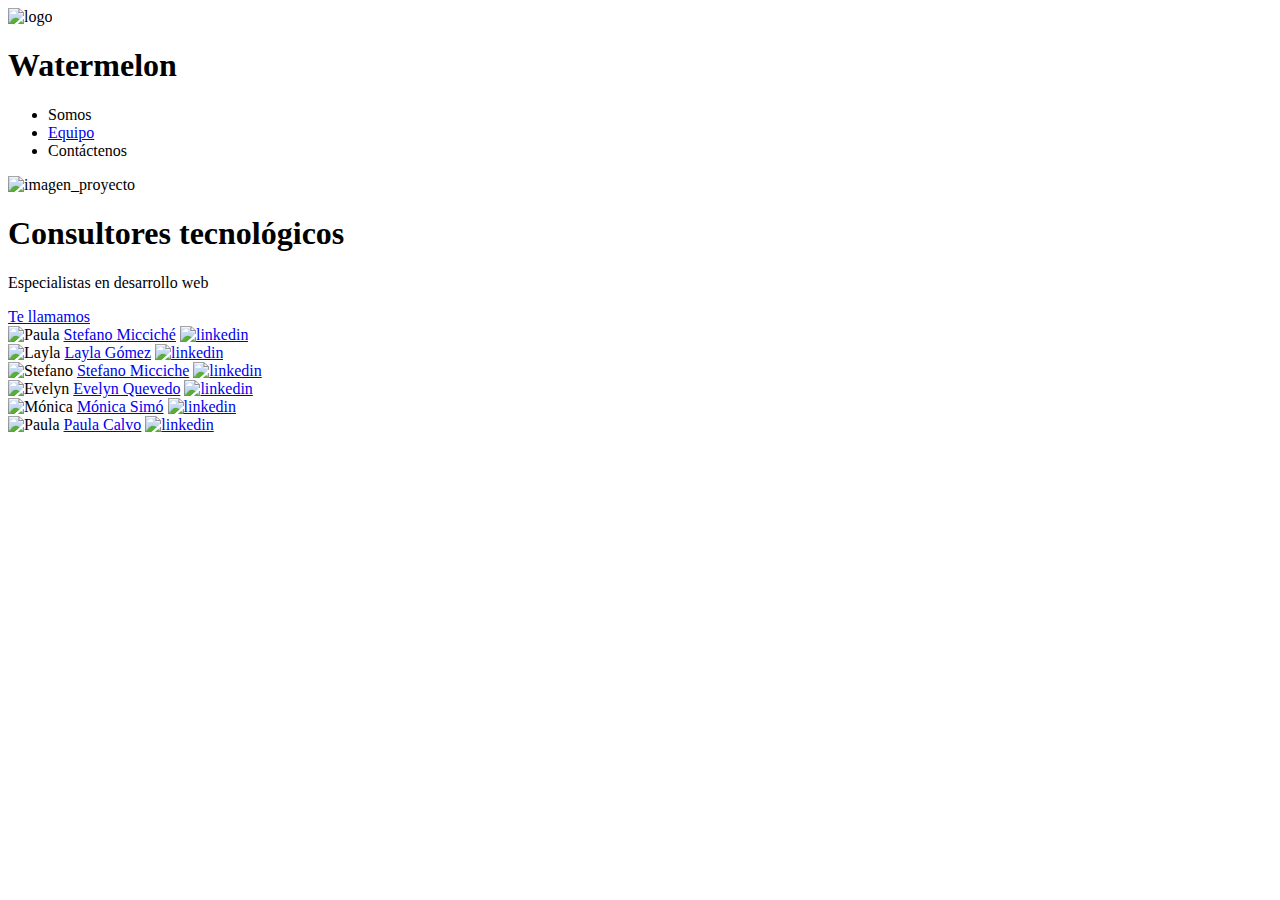
==== index.html @ fc245089 "Refactor: refactor consultores" ====
<!DOCTYPE html>
<link rel="stylesheet" type="text/css" href="style.css">
<link href="https://fonts.googleapis.com/css?family=Bubblegum Sans" rel="stylesheet">
<link rel="icon" type="image/jpg" href="imagenes/logo_cortado-removebg-preview__1__480.png"/>
<html lang="en">
<head>
    <meta charset="UTF-8">
    <meta name="viewport" content="width=device-width, initial-scale=1.0">
    <title>Watermelon Project</title>
</head>

<body>

    <section class="mainmenu">
        <img id="logo" src="imagenes/logo_cortado-removebg-preview__1__480.png" alt="logo">
        <h1 class="titulo">Watermelon</h1>
        <ul>
            <li><a> Somos </a></li>
            <li><a id="Equipo" href="index.html"> Equipo </a></li>
            <li><a> Contáctenos </a></li>
        </ul>
    </section>

    <div class="Cuerpo">
        <img id="grupo" src="/imagenes/threeteam.png" alt="imagen_proyecto" >
        <section class="texto_cuerpo">
            <h1>Consultores tecnológicos</h1>
            <p>Especialistas en desarrollo web</p>
            <a id="boton" href="enlace.com">Te llamamos</a>
        </section>
    </div>

    <div class="Carta">

        <div id="Foto_consultor">
            <img id="Foto" src="imagenes/husky.jpg" alt="Paula">
            <a id="enlacefoto" href="stefano.html">Stefano Micciché</a>
            <a href="https://www.linkedin.com/in/paulacalvogarcia2001/"> <img class="logolinkedin"  src="imagenes/linkedinlogo.png" alt="linkedin">
            </a> 
        </div>
        <div id="Foto_consultor">
            <img id="Foto" src="imagenes/gatonegro.jpg" alt="Layla">
            <a id="enlacefoto" href="elena.html">Layla Gómez</a>
            <a href="https://www.linkedin.com/in/layla-gomez/"> <img class="logolinkedin"  src="imagenes/linkedinlogo.png" alt="linkedin">
            </a> 
        </div>

        <div id="Foto_consultor">
            <img id="Foto" src="imagenes/perrosalchicha.jpg" alt="Stefano">
            <a id="enlacefoto" href="ivan.html">Stefano Micciche</a>
            <a href="https://www.linkedin.com/in/stefano-micciche-48949021b/"> <img class="logolinkedin"  src="imagenes/linkedinlogo.png" alt="linkedin">
            </a>  
        </div>
       
        <div id="Foto_consultor">
            <img id="Foto" src="imagenes/gatopeludo.jpg" alt="Evelyn">
            <a id="enlacefoto" href="monica.html">Evelyn Quevedo</a>
            <a href="https://www.linkedin.com/in/evelyn-quevedo-garrido/"> <img class="logolinkedin"  src="imagenes/linkedinlogo.png" alt="linkedin">
            </a>        
        </div>
            
        <div id="Foto_consultor">
            <img id="Foto" src="imagenes/gatopeludo.jpg" alt="Mónica">
            <a id="enlacefoto" href="monica.html">Mónica Simó</a>
            <a href="www.linkedin.com/in/mónica-simó"> <img class="logolinkedin"  src="imagenes/linkedinlogo.png" alt="linkedin">
            </a>        
        </div>

        <div id="Foto_consultor">
            <img id="Foto" src="imagenes/gatopeludo.jpg" alt="Paula">
            <a id="enlacefoto" href="monica.html">Paula Calvo</a>
            <a href="www.linkedin.com/in/mónica-simó"> <img class="logolinkedin"  src="imagenes/linkedinlogo.png" alt="linkedin">
            </a>        
        </div>

    </div>
    </ul>
</body>
</html>
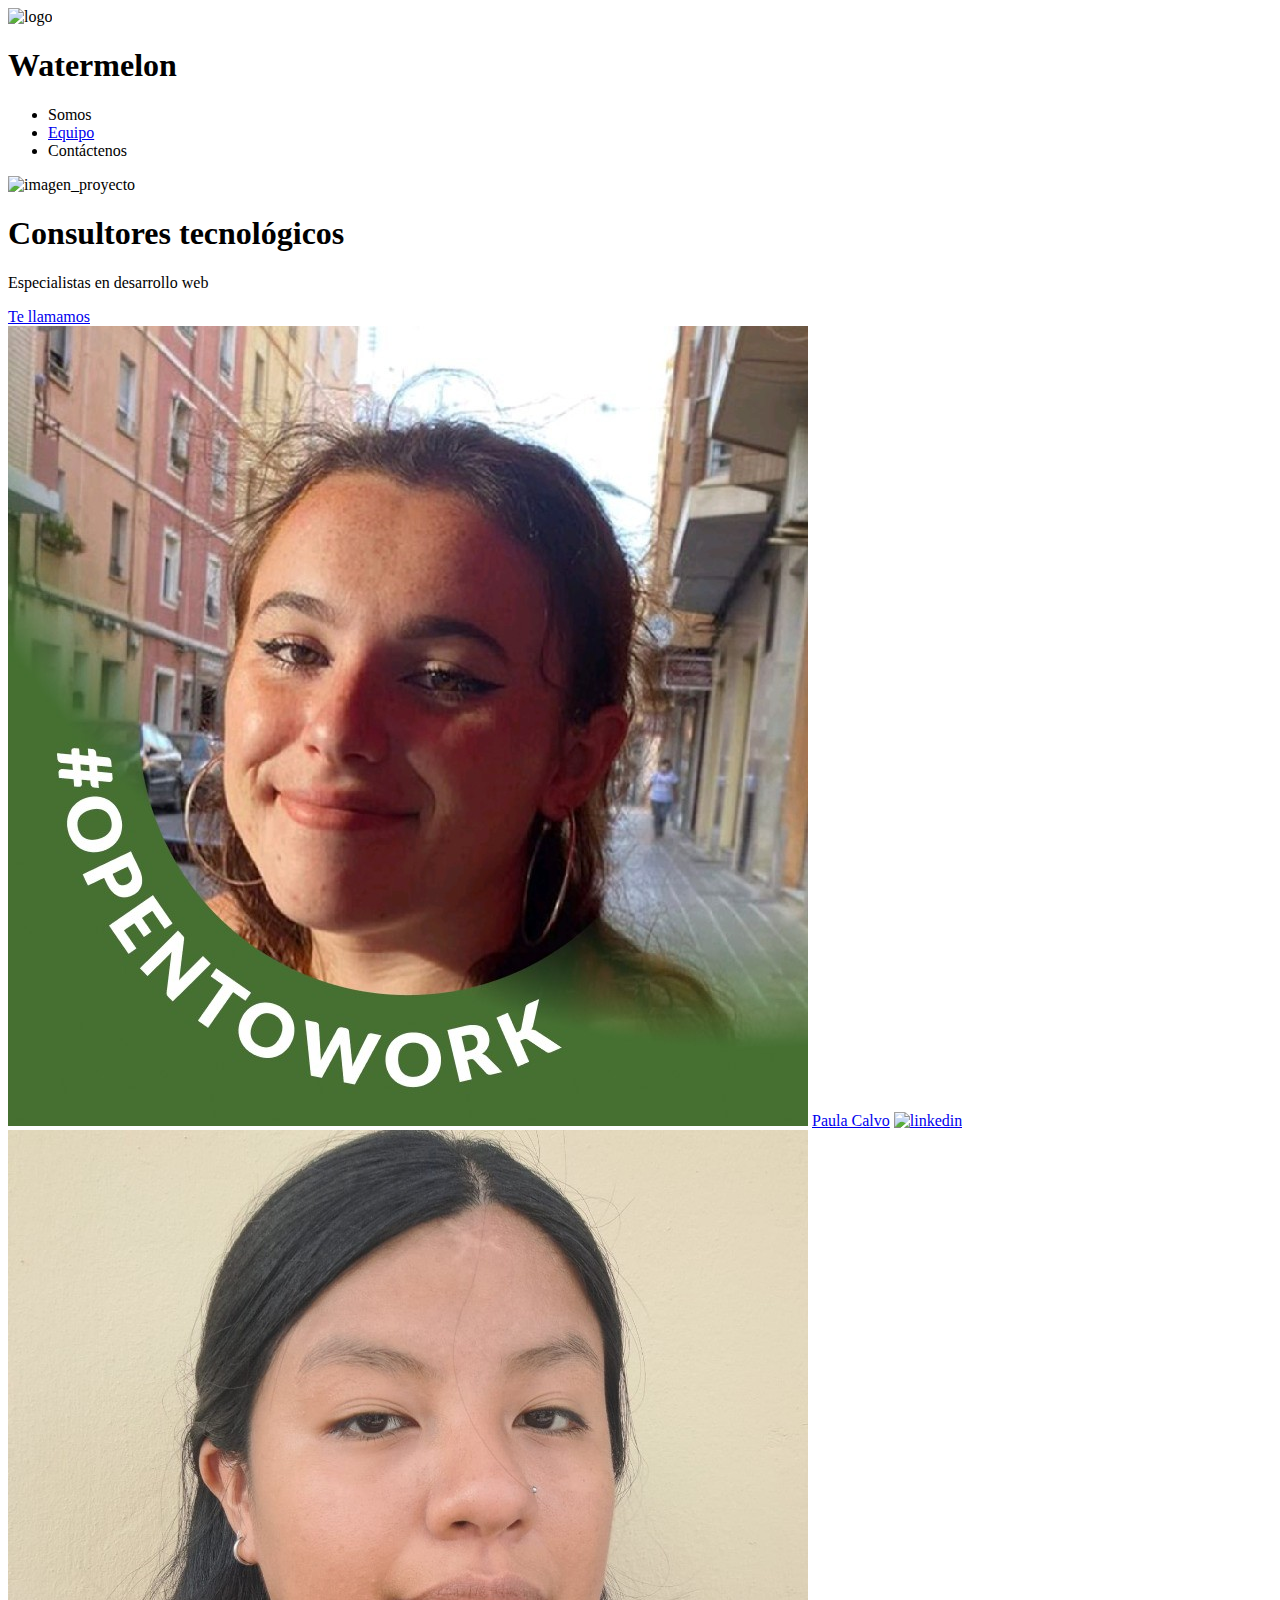
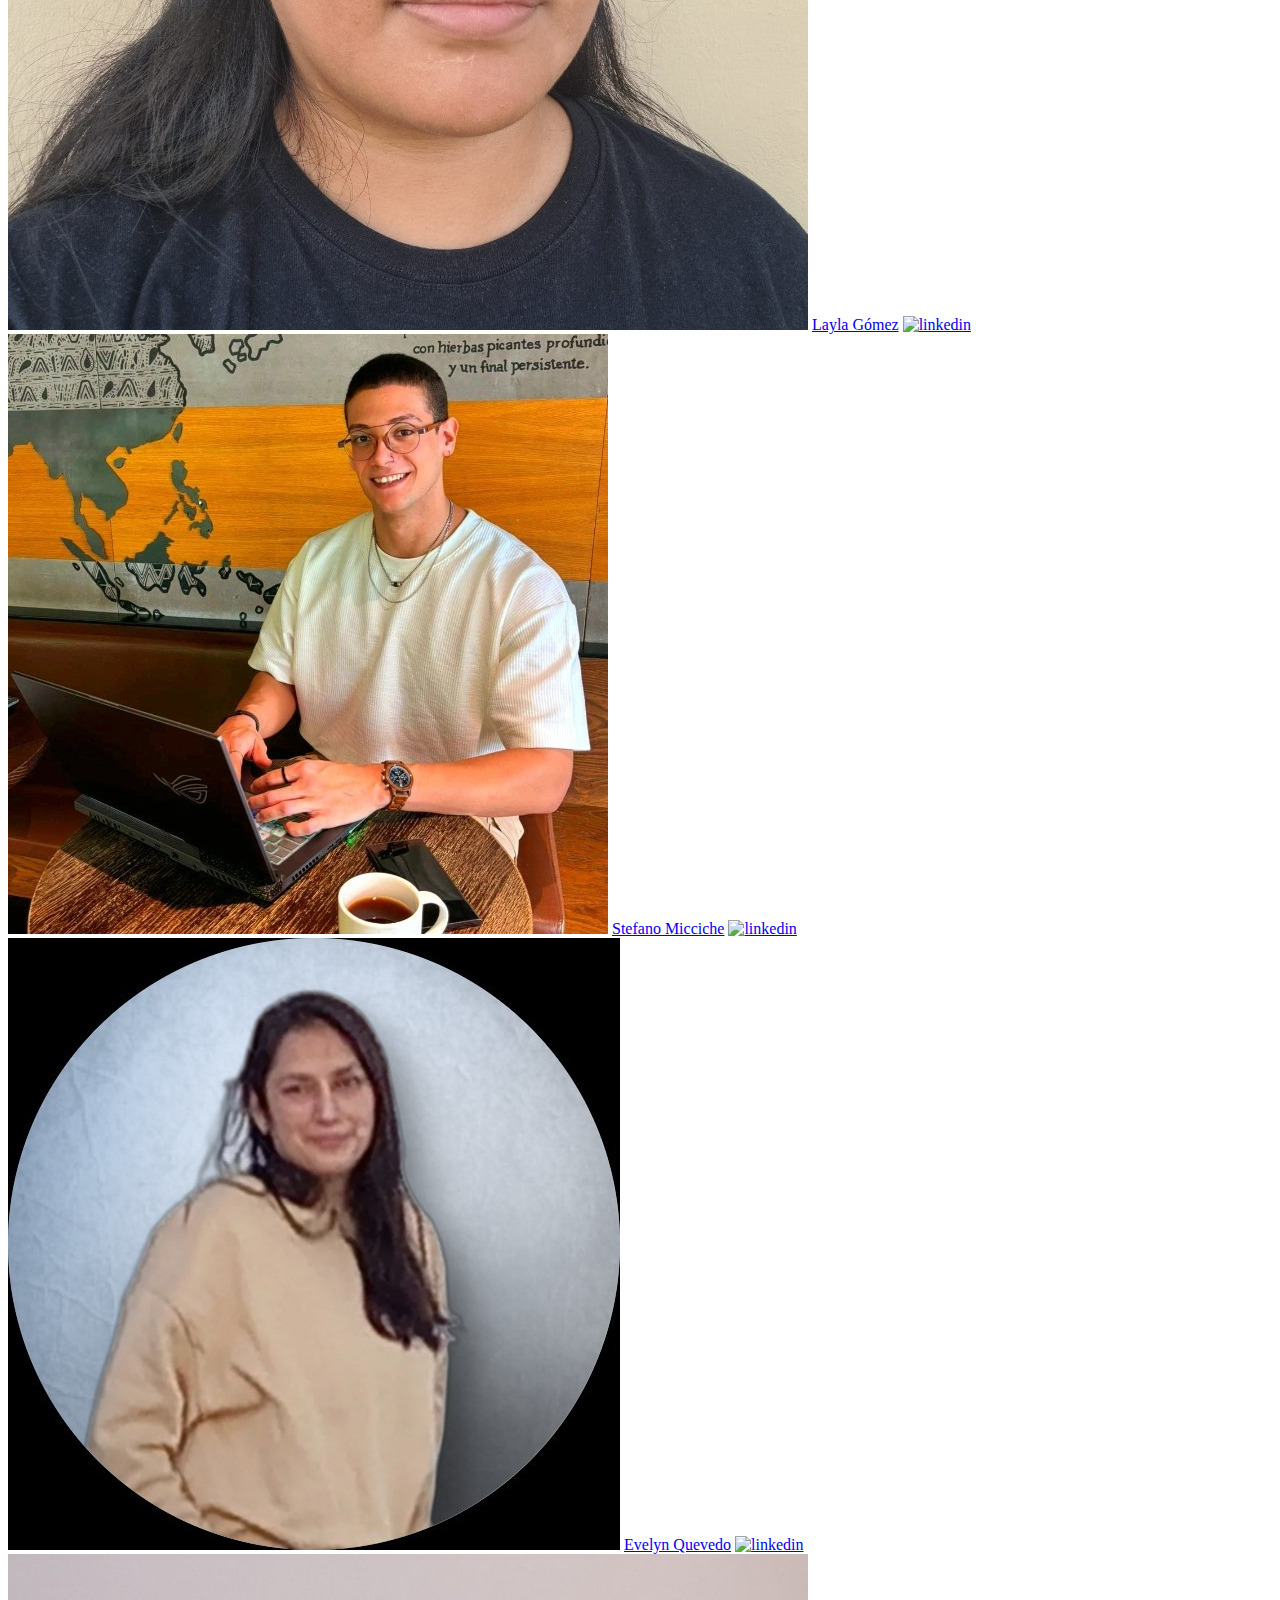
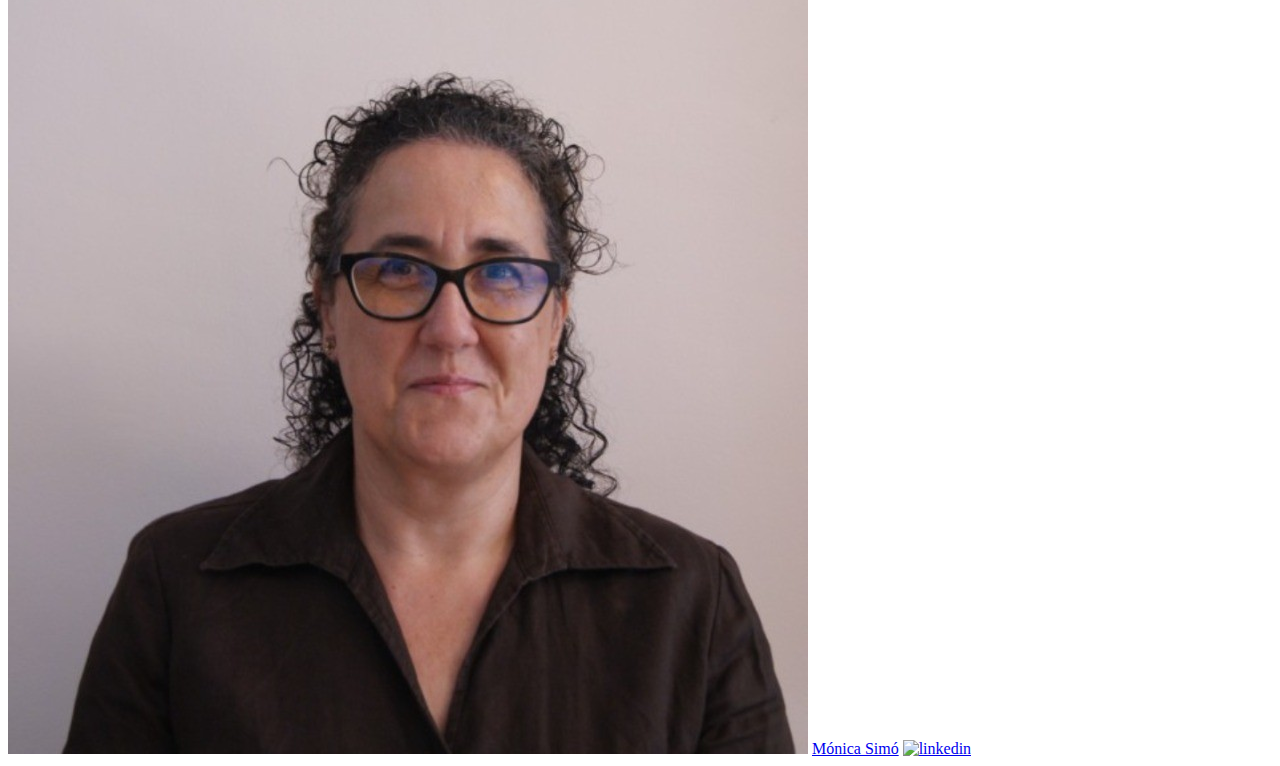
==== commit 107d4d11: "refactor: images" ====
--- a/index.html
+++ b/index.html
@@ -33,42 +33,35 @@
     <div class="Carta">
 
         <div id="Foto_consultor">
-            <img id="Foto" src="imagenes/husky.jpg" alt="Paula">
-            <a id="enlacefoto" href="stefano.html">Stefano Micciché</a>
+            <img id="Foto" src="imagenes/Paula.jpg" alt="Paula">
+            <a id="enlacefoto" href="stefano.html">Paula Calvo</a>
             <a href="https://www.linkedin.com/in/paulacalvogarcia2001/"> <img class="logolinkedin"  src="imagenes/linkedinlogo.png" alt="linkedin">
             </a> 
         </div>
         <div id="Foto_consultor">
-            <img id="Foto" src="imagenes/gatonegro.jpg" alt="Layla">
+            <img id="Foto" src="imagenes/Layla.jpg" alt="Layla">
             <a id="enlacefoto" href="elena.html">Layla Gómez</a>
             <a href="https://www.linkedin.com/in/layla-gomez/"> <img class="logolinkedin"  src="imagenes/linkedinlogo.png" alt="linkedin">
             </a> 
         </div>
 
         <div id="Foto_consultor">
-            <img id="Foto" src="imagenes/perrosalchicha.jpg" alt="Stefano">
+            <img id="Foto" src="imagenes/Stefano.jpg" alt="Stefano">
             <a id="enlacefoto" href="ivan.html">Stefano Micciche</a>
             <a href="https://www.linkedin.com/in/stefano-micciche-48949021b/"> <img class="logolinkedin"  src="imagenes/linkedinlogo.png" alt="linkedin">
             </a>  
         </div>
        
         <div id="Foto_consultor">
-            <img id="Foto" src="imagenes/gatopeludo.jpg" alt="Evelyn">
+            <img id="Foto" src="imagenes/Evelyn.jpg" alt="Evelyn">
             <a id="enlacefoto" href="monica.html">Evelyn Quevedo</a>
             <a href="https://www.linkedin.com/in/evelyn-quevedo-garrido/"> <img class="logolinkedin"  src="imagenes/linkedinlogo.png" alt="linkedin">
             </a>        
         </div>
             
         <div id="Foto_consultor">
-            <img id="Foto" src="imagenes/gatopeludo.jpg" alt="Mónica">
+            <img id="Foto" src="imagenes/Mónica.jpg" alt="Mónica">
             <a id="enlacefoto" href="monica.html">Mónica Simó</a>
-            <a href="www.linkedin.com/in/mónica-simó"> <img class="logolinkedin"  src="imagenes/linkedinlogo.png" alt="linkedin">
-            </a>        
-        </div>
-
-        <div id="Foto_consultor">
-            <img id="Foto" src="imagenes/gatopeludo.jpg" alt="Paula">
-            <a id="enlacefoto" href="monica.html">Paula Calvo</a>
             <a href="www.linkedin.com/in/mónica-simó"> <img class="logolinkedin"  src="imagenes/linkedinlogo.png" alt="linkedin">
             </a>        
         </div>
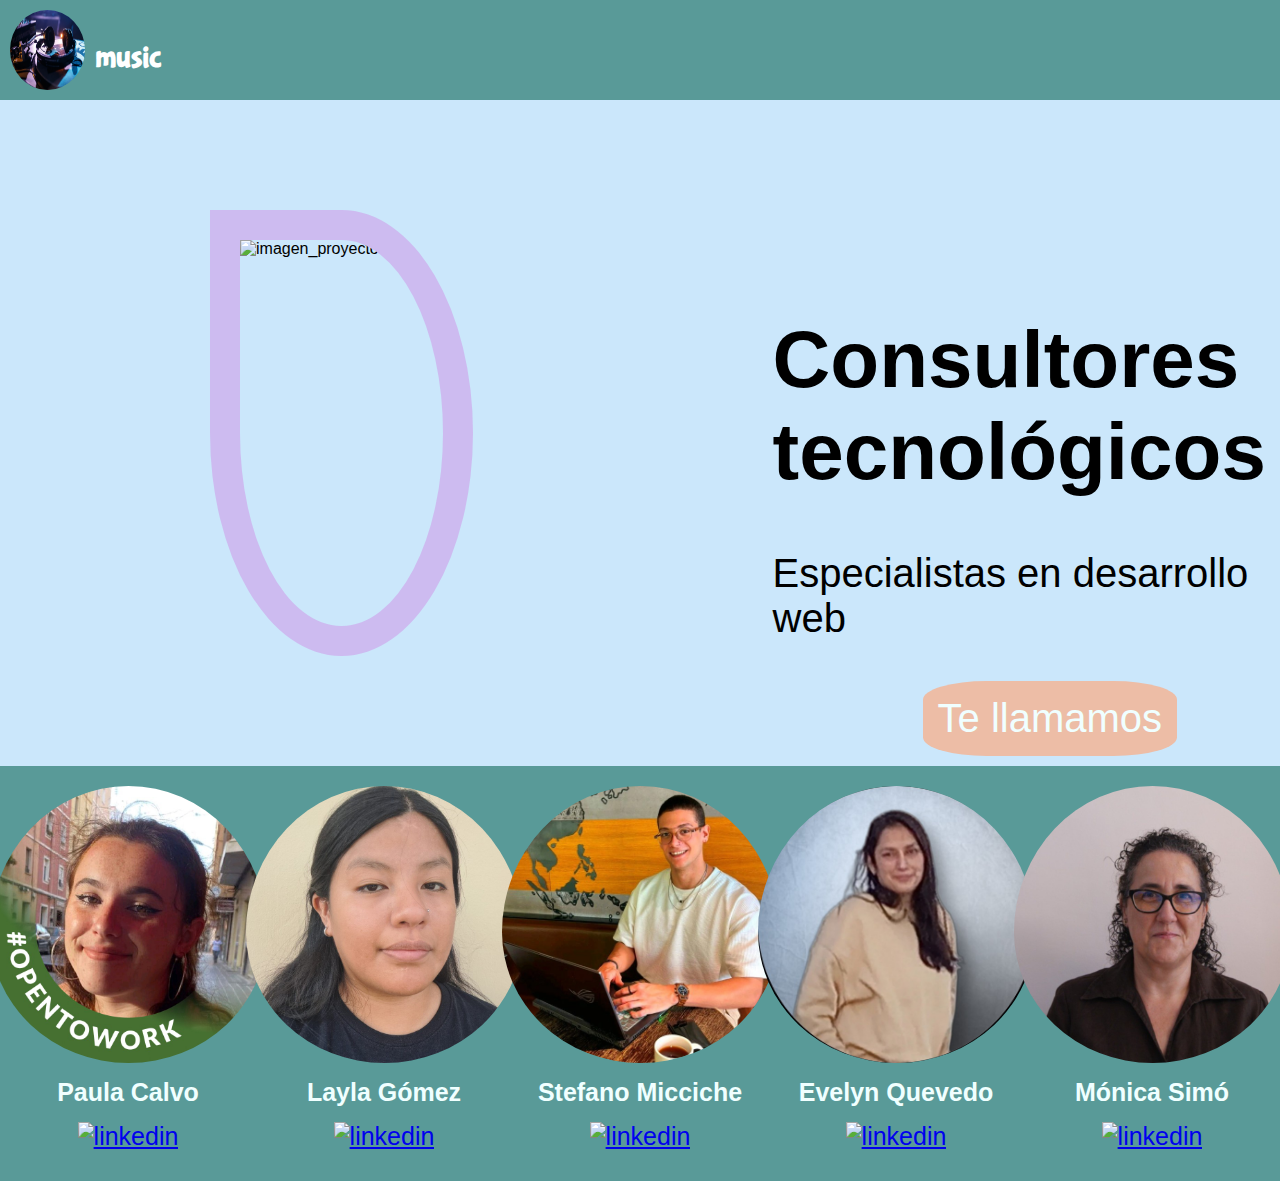
==== commit 51de73d4: "refactory: css , image" ====
--- a/index.html
+++ b/index.html
@@ -6,14 +6,14 @@
 <head>
     <meta charset="UTF-8">
     <meta name="viewport" content="width=device-width, initial-scale=1.0">
-    <title>Watermelon Project</title>
+    <title>musicProject</title>
 </head>
 
 <body>
 
     <section class="mainmenu">
-        <img id="logo" src="imagenes/logo_cortado-removebg-preview__1__480.png" alt="logo">
-        <h1 class="titulo">Watermelon</h1>
+        <img id="logo" src="imagenes/headphones-6159058_640.jpg" alt="logo">
+        <h1 class="titulo">music</h1>
         <ul>
             <li><a> Somos </a></li>
             <li><a id="Equipo" href="index.html"> Equipo </a></li>
--- a/style.css
+++ b/style.css
@@ -0,0 +1,167 @@
+#grupo {
+   width: 400px;
+   border-radius: 50%;
+   border: 30px solid  hsl(293, 63%, 64%,35%);
+   margin: 100px;
+   margin-left: 200px;
+   border-top-left-radius: 0%;
+}
+
+#logo {
+    border-radius: 50%;
+    width: 75px;
+    margin-right: px;
+    padding: 10px;
+  
+}
+
+.mainmenu {
+
+    display: flex;
+    background-color: #599a98;
+    flex-wrap: nowrap;
+    max-height: 100px;
+}
+
+ul {
+    list-style: none;
+    font-size: 25px;
+    color: azure;
+    text-decoration: none;
+    padding-inline: px;
+    flex-direction: row;
+    margin-left: 150px;
+}
+
+li {
+    background-color: #ef9ff2;
+    margin-left: 60px;
+    
+    border-radius: 25%;
+    padding: 15px;
+    float: left;
+    text-decoration: none;
+
+}
+
+li:hover {
+    background-color: #edbda6;
+    border 3px; border-color:  #edbda6;
+    text-decoration: none;
+}
+
+#Equipo{
+    text-decoration: none;
+    color: azure;
+}
+
+.Cuerpo {
+    background-color: hsl(205, 86%, 89%);
+    display: flex;
+    flex-direction: row;
+    padding: 10px;
+    flex-wrap: nowrap;
+    margin: auto;
+    max-width: auto;
+
+
+}
+
+.texto_cuerpo {
+    flex-direction: column-reverse;
+    margin-top: 150px;
+    margin-left: 200px;
+    display: block;
+    font-size: 40px;
+
+}
+
+#boton {
+    background-color: #edbda6;
+    text-align: center;
+    border-radius: 25%;
+    padding: 15px;
+    float: left;
+    text-decoration: none;
+    color: azure;
+    margin-left: 150px;
+}
+
+#boton:hover {
+    background-color: #95b39b;
+    text-decoration: none;
+}
+
+#Elena {
+    width: 100px;
+    justify-content: center;
+    flex-direction: row;
+}
+
+.Carta {
+    background-color: #599a98;
+    display: flex;
+    flex-wrap: nowrap;
+    margin-inline-start: auto;
+    position: relative;
+    justify-content: space-around;
+    font-size: 25px;
+    color: azure;
+    text-decoration: none;
+    flex-direction: row;
+    padding-bottom: 10px; 
+}
+#Foto {
+    width: 277px;
+    flex-direction: row;
+    padding-bottom: 15px;
+    border-radius: 50%;
+    
+    justify-content: center;
+
+}
+body {
+    margin: auto;
+    max-width: auto;
+    font-family: Helvetica;
+   
+    
+}
+
+
+#Foto_consultor{ 
+        display: flex;
+        flex-direction: column;
+        justify-content: center;
+        align-items: center;
+        margin: 20px;
+        min-width: 200px;
+        text-decoration: none;
+        
+
+}
+
+
+#Foto_consultor:hover{
+    background-color: #edbda6;
+    text-align: center;
+    border-radius: 25%;
+    
+}
+
+#enlacefoto {
+    text-decoration: none;
+    color: azure;
+    font-weight: bold;
+}
+
+.logolinkedin {
+    margin-top: 15px;
+}
+
+.titulo {
+    padding-right: 900px;
+    padding-top: 18px;
+    font-family: "Bubblegum Sans";
+    color: white;
+}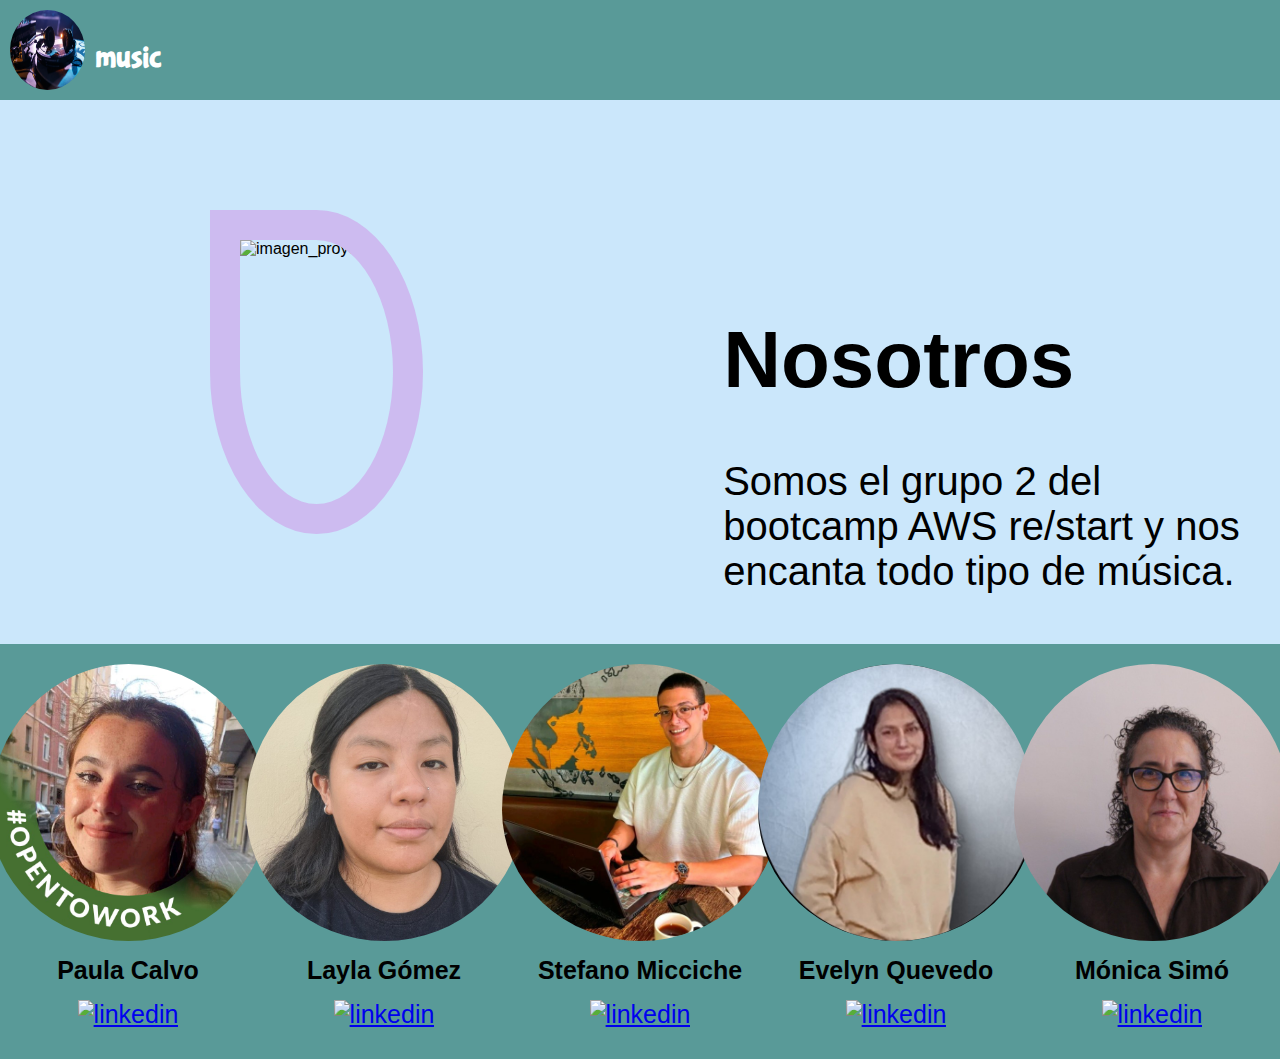
==== commit aea90620: "style, colors, bottons, index" ====
--- a/index.html
+++ b/index.html
@@ -15,18 +15,15 @@
         <img id="logo" src="imagenes/headphones-6159058_640.jpg" alt="logo">
         <h1 class="titulo">music</h1>
         <ul>
-            <li><a> Somos </a></li>
-            <li><a id="Equipo" href="index.html"> Equipo </a></li>
-            <li><a> Contáctenos </a></li>
+            <li><a id="Equipo" href="index.html"> Nosotros </a></li>
         </ul>
     </section>
 
     <div class="Cuerpo">
         <img id="grupo" src="/imagenes/threeteam.png" alt="imagen_proyecto" >
         <section class="texto_cuerpo">
-            <h1>Consultores tecnológicos</h1>
-            <p>Especialistas en desarrollo web</p>
-            <a id="boton" href="enlace.com">Te llamamos</a>
+            <h1>Nosotros</h1>
+            <p>Somos el grupo 2 del bootcamp AWS re/start y nos encanta todo tipo de música.</p>
         </section>
     </div>
 
@@ -34,27 +31,27 @@
 
         <div id="Foto_consultor">
             <img id="Foto" src="imagenes/Paula.jpg" alt="Paula">
-            <a id="enlacefoto" href="stefano.html">Paula Calvo</a>
+            <a id="enlacefoto" href="paula.html">Paula Calvo</a>
             <a href="https://www.linkedin.com/in/paulacalvogarcia2001/"> <img class="logolinkedin"  src="imagenes/linkedinlogo.png" alt="linkedin">
             </a> 
         </div>
         <div id="Foto_consultor">
             <img id="Foto" src="imagenes/Layla.jpg" alt="Layla">
-            <a id="enlacefoto" href="elena.html">Layla Gómez</a>
+            <a id="enlacefoto" href="Layla.html">Layla Gómez</a>
             <a href="https://www.linkedin.com/in/layla-gomez/"> <img class="logolinkedin"  src="imagenes/linkedinlogo.png" alt="linkedin">
             </a> 
         </div>
 
         <div id="Foto_consultor">
             <img id="Foto" src="imagenes/Stefano.jpg" alt="Stefano">
-            <a id="enlacefoto" href="ivan.html">Stefano Micciche</a>
+            <a id="enlacefoto" href="stefano.html">Stefano Micciche</a>
             <a href="https://www.linkedin.com/in/stefano-micciche-48949021b/"> <img class="logolinkedin"  src="imagenes/linkedinlogo.png" alt="linkedin">
             </a>  
         </div>
        
         <div id="Foto_consultor">
             <img id="Foto" src="imagenes/Evelyn.jpg" alt="Evelyn">
-            <a id="enlacefoto" href="monica.html">Evelyn Quevedo</a>
+            <a id="enlacefoto" href="Evelyn.html">Evelyn Quevedo</a>
             <a href="https://www.linkedin.com/in/evelyn-quevedo-garrido/"> <img class="logolinkedin"  src="imagenes/linkedinlogo.png" alt="linkedin">
             </a>        
         </div>
@@ -62,7 +59,7 @@
         <div id="Foto_consultor">
             <img id="Foto" src="imagenes/Mónica.jpg" alt="Mónica">
             <a id="enlacefoto" href="monica.html">Mónica Simó</a>
-            <a href="www.linkedin.com/in/mónica-simó"> <img class="logolinkedin"  src="imagenes/linkedinlogo.png" alt="linkedin">
+            <a href="https://www.linkedin.com/in/m%C3%B3nica-sim%C3%B3/"> <img class="logolinkedin"  src="imagenes/linkedinlogo.png" alt="linkedin">
             </a>        
         </div>
 
--- a/style.css
+++ b/style.css
@@ -34,10 +34,9 @@
 }
 
 li {
-    background-color: #ef9ff2;
-    margin-left: 60px;
-    
-    border-radius: 25%;
+    background-color: hsl(205, 86%, 89%);
+    margin-left: 50px;
+    border-radius: 25px;
     padding: 15px;
     float: left;
     text-decoration: none;
@@ -45,14 +44,15 @@
 }
 
 li:hover {
-    background-color: #edbda6;
-    border 3px; border-color:  #edbda6;
+    background-color: hsla(295, 64%, 65%, 0.658);
+    border: 3px; 
+    border-color:  hsla(295, 64%, 65%, 0.658);
     text-decoration: none;
 }
 
 #Equipo{
     text-decoration: none;
-    color: azure;
+    color: black;
 }
 
 .Cuerpo {
@@ -77,7 +77,7 @@
 }
 
 #boton {
-    background-color: #edbda6;
+    background-color: hsl(293, 63%, 64%,35%);
     text-align: center;
     border-radius: 25%;
     padding: 15px;
@@ -121,11 +121,10 @@
 
 }
 body {
-    margin: auto;
-    max-width: auto;
+    margin: 0;
+    width: 100%;
     font-family: Helvetica;
-   
-    
+    padding: 0;
 }
 
 
@@ -143,17 +142,20 @@
 
 
 #Foto_consultor:hover{
-    background-color: #edbda6;
+    background-color: hsl(205, 86%, 89%);
     text-align: center;
-    border-radius: 25%;
-    
+    border-top-left-radius: 50%;
+    border-top-right-radius: 50%;
+    border-bottom-left-radius: 25%;
+    border-bottom-right-radius: 25%;
 }
 
 #enlacefoto {
     text-decoration: none;
-    color: azure;
+    color: black;    
     font-weight: bold;
 }
+
 
 .logolinkedin {
     margin-top: 15px;
@@ -164,4 +166,16 @@
     padding-top: 18px;
     font-family: "Bubblegum Sans";
     color: white;
+}
+
+.musica {
+    background-color: hsla(295, 64%, 65%, 0.658);
+    border-radius: 25px;
+    padding: 15px;
+    float: left;
+    text-decoration: none;
+}
+
+.musica a{
+    text-decoration: none;
 }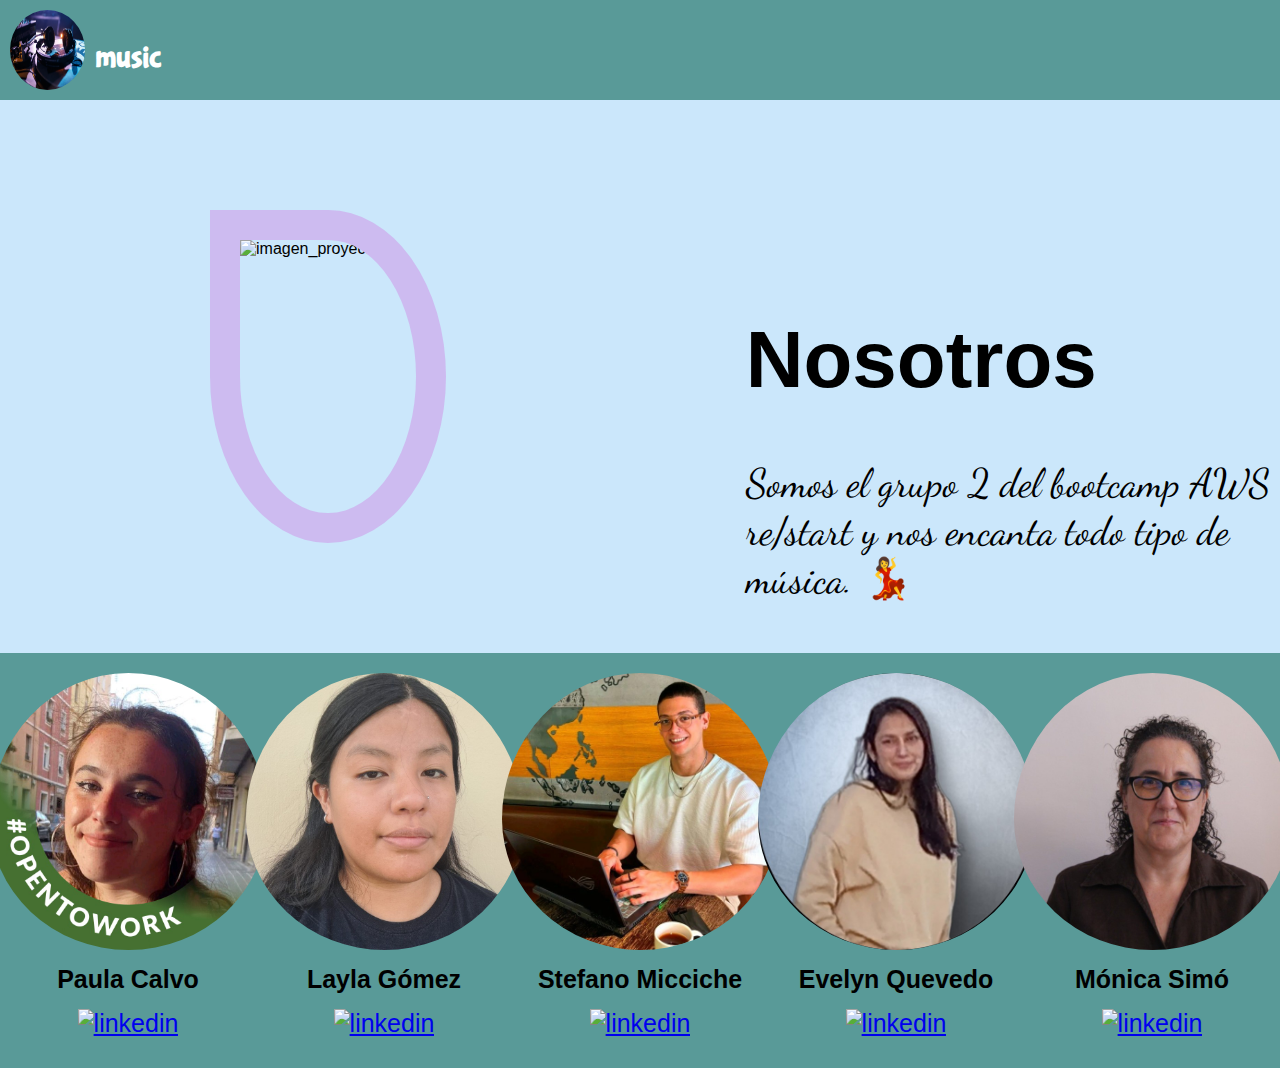
==== commit 3193f2ad: "edit profiles" ====
--- a/index.html
+++ b/index.html
@@ -1,9 +1,15 @@
 <!DOCTYPE html>
 <link rel="stylesheet" type="text/css" href="style.css">
 <link href="https://fonts.googleapis.com/css?family=Bubblegum Sans" rel="stylesheet">
-<link rel="icon" type="image/jpg" href="imagenes/logo_cortado-removebg-preview__1__480.png"/>
+<link rel="icon" type="image/jpg" href="imagenes/disco-logo.png"/>
 <html lang="en">
+   
+        
+
 <head>
+    <link rel="preconnect" href="https://fonts.googleapis.com">
+    <link rel="preconnect" href="https://fonts.gstatic.com" crossorigin>
+    <link href="https://fonts.googleapis.com/css2?family=Dancing+Script:wght@400..700&display=swap" rel="stylesheet">
     <meta charset="UTF-8">
     <meta name="viewport" content="width=device-width, initial-scale=1.0">
     <title>musicProject</title>
@@ -23,7 +29,7 @@
         <img id="grupo" src="/imagenes/threeteam.png" alt="imagen_proyecto" >
         <section class="texto_cuerpo">
             <h1>Nosotros</h1>
-            <p>Somos el grupo 2 del bootcamp AWS re/start y nos encanta todo tipo de música.</p>
+            <p>Somos el grupo 2 del bootcamp AWS re/start y nos encanta todo tipo de música. 💃</p>
         </section>
     </div>
 
--- a/style.css
+++ b/style.css
@@ -1,3 +1,4 @@
+
 #grupo {
    width: 400px;
    border-radius: 50%;
@@ -176,6 +177,23 @@
     text-decoration: none;
 }
 
+
+.dancing-script-font {
+    font-family: "Dancing Script", serif;
+    font-optical-sizing: auto;
+    font-weight: 400;
+    font-style: normal;
+  }
+  
+
 .musica a{
     text-decoration: none;
+    color: black;
+}
+
+p{
+    font-family: "Dancing Script", serif;
+    font-optical-sizing: auto;
+    font-weight: 400;
+    font-style: normal;
 }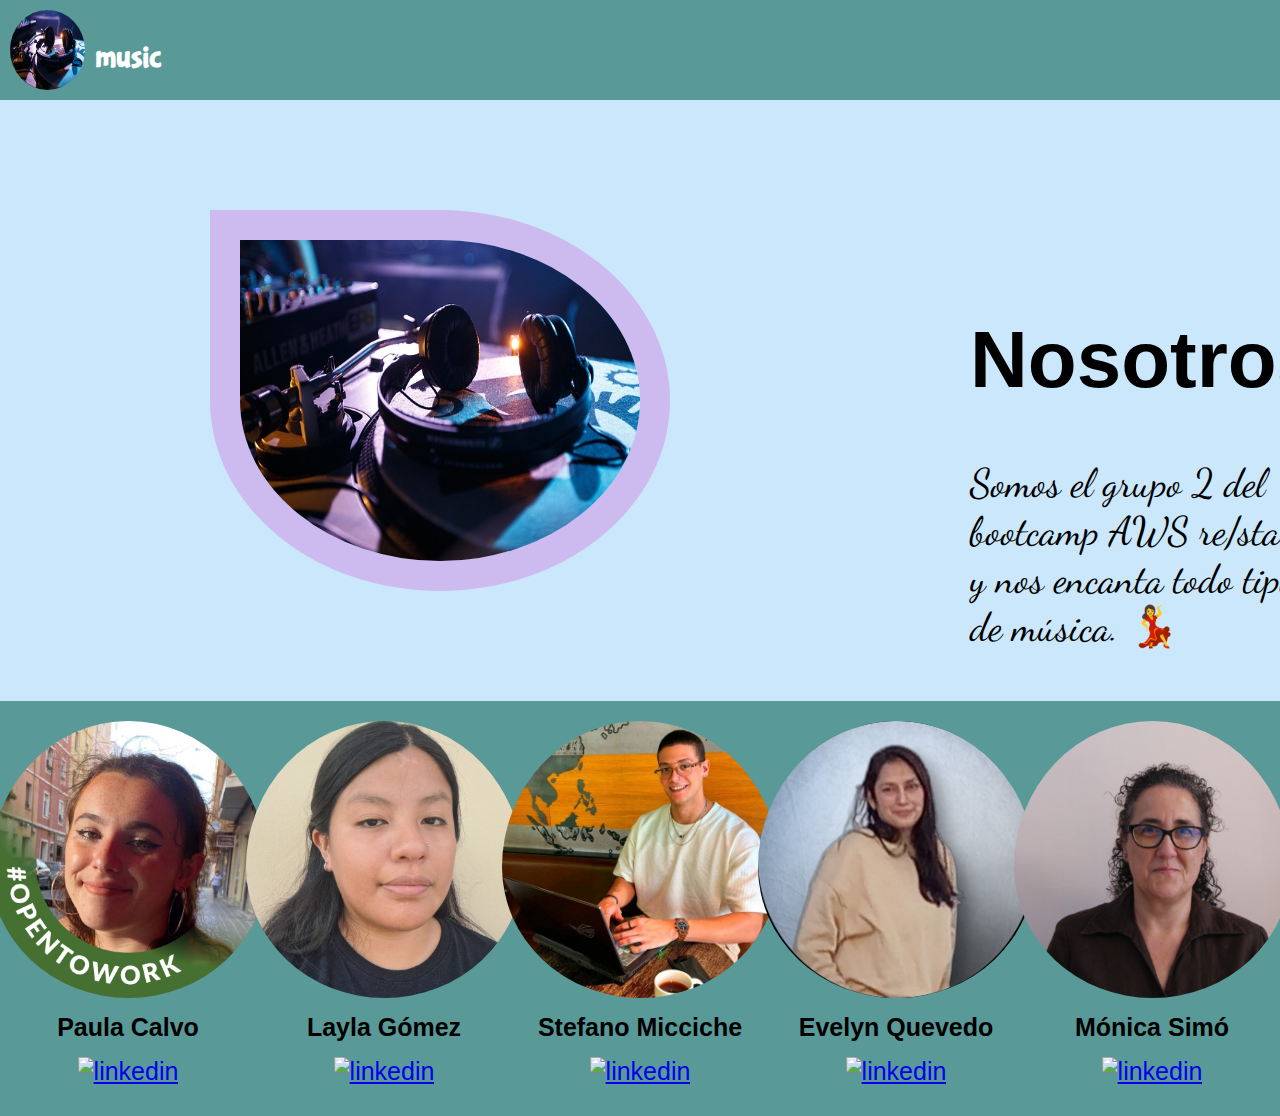
==== commit 1a66098d: "update readme and paula.html" ====
--- a/index.html
+++ b/index.html
@@ -26,7 +26,7 @@
     </section>
 
     <div class="Cuerpo">
-        <img id="grupo" src="/imagenes/threeteam.png" alt="imagen_proyecto" >
+        <img id="grupo" src="/imagenes/headphones-6159058_640.jpg" alt="imagen_proyecto" >
         <section class="texto_cuerpo">
             <h1>Nosotros</h1>
             <p>Somos el grupo 2 del bootcamp AWS re/start y nos encanta todo tipo de música. 💃</p>
